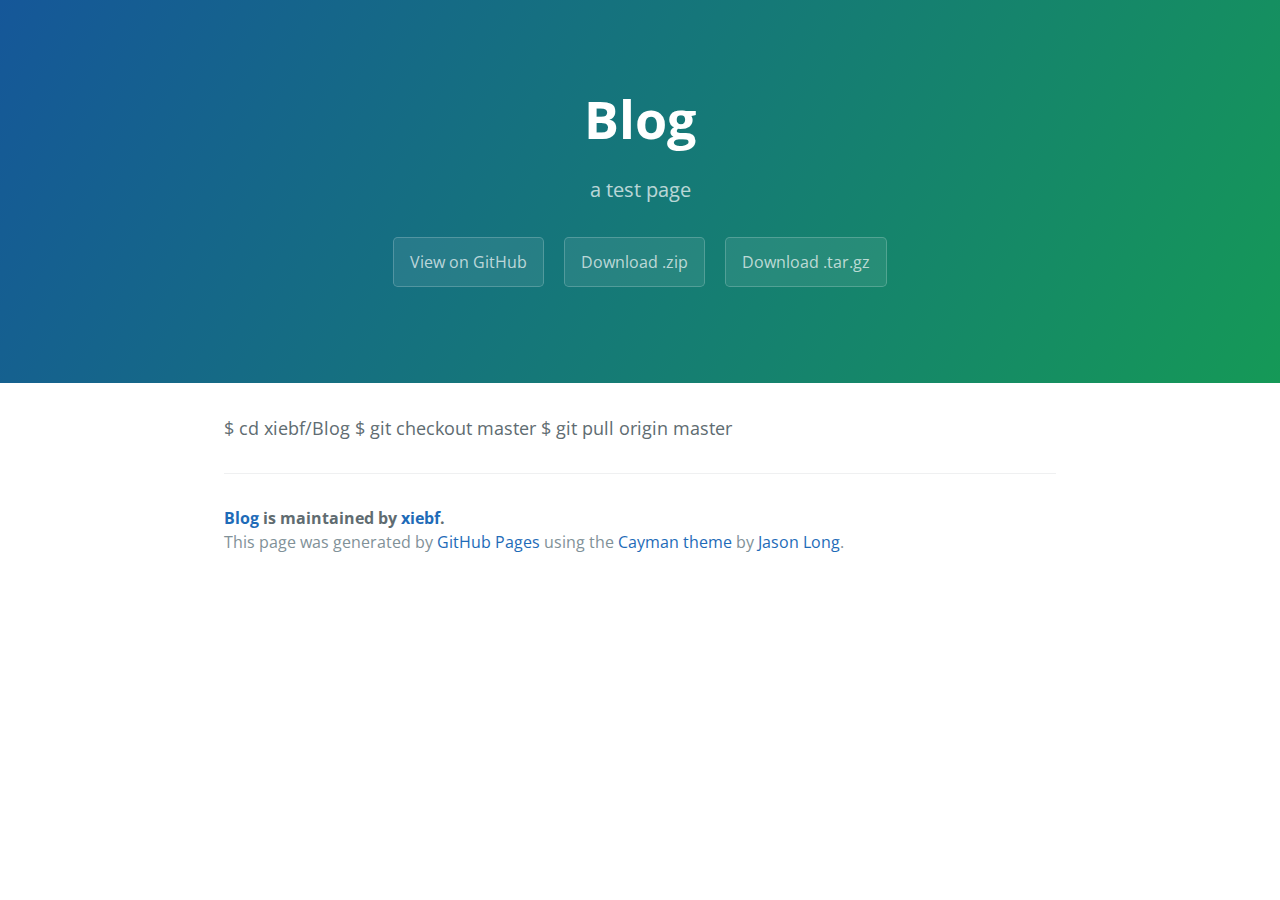
==== index.html @ a500aba8 "Create gh-pages branch via GitHub" ====
<!DOCTYPE html>
<html lang="en-us">
  <head>
    <meta charset="UTF-8">
    <title>Blog by xiebf</title>
    <meta name="viewport" content="width=device-width, initial-scale=1">
    <link rel="stylesheet" type="text/css" href="stylesheets/normalize.css" media="screen">
    <link href='https://fonts.googleapis.com/css?family=Open+Sans:400,700' rel='stylesheet' type='text/css'>
    <link rel="stylesheet" type="text/css" href="stylesheets/stylesheet.css" media="screen">
    <link rel="stylesheet" type="text/css" href="stylesheets/github-light.css" media="screen">
  </head>
  <body>
    <section class="page-header">
      <h1 class="project-name">Blog</h1>
      <h2 class="project-tagline">a test page</h2>
      <a href="https://github.com/xiebf/Blog" class="btn">View on GitHub</a>
      <a href="https://github.com/xiebf/Blog/zipball/master" class="btn">Download .zip</a>
      <a href="https://github.com/xiebf/Blog/tarball/master" class="btn">Download .tar.gz</a>
    </section>

    <section class="main-content">
      <p>$ cd xiebf/Blog
$ git checkout master
$ git pull origin master</p>

      <footer class="site-footer">
        <span class="site-footer-owner"><a href="https://github.com/xiebf/Blog">Blog</a> is maintained by <a href="https://github.com/xiebf">xiebf</a>.</span>

        <span class="site-footer-credits">This page was generated by <a href="https://pages.github.com">GitHub Pages</a> using the <a href="https://github.com/jasonlong/cayman-theme">Cayman theme</a> by <a href="https://twitter.com/jasonlong">Jason Long</a>.</span>
      </footer>

    </section>

  
  </body>
</html>
---- stylesheets/stylesheet.css ----
* {
  box-sizing: border-box; }

body {
  padding: 0;
  margin: 0;
  font-family: "Open Sans", "Helvetica Neue", Helvetica, Arial, sans-serif;
  font-size: 16px;
  line-height: 1.5;
  color: #606c71; }

a {
  color: #1e6bb8;
  text-decoration: none; }
  a:hover {
    text-decoration: underline; }

.btn {
  display: inline-block;
  margin-bottom: 1rem;
  color: rgba(255, 255, 255, 0.7);
  background-color: rgba(255, 255, 255, 0.08);
  border-color: rgba(255, 255, 255, 0.2);
  border-style: solid;
  border-width: 1px;
  border-radius: 0.3rem;
  transition: color 0.2s, background-color 0.2s, border-color 0.2s; }
  .btn + .btn {
    margin-left: 1rem; }

.btn:hover {
  color: rgba(255, 255, 255, 0.8);
  text-decoration: none;
  background-color: rgba(255, 255, 255, 0.2);
  border-color: rgba(255, 255, 255, 0.3); }

@media screen and (min-width: 64em) {
  .btn {
    padding: 0.75rem 1rem; } }

@media screen and (min-width: 42em) and (max-width: 64em) {
  .btn {
    padding: 0.6rem 0.9rem;
    font-size: 0.9rem; } }

@media screen and (max-width: 42em) {
  .btn {
    display: block;
    width: 100%;
    padding: 0.75rem;
    font-size: 0.9rem; }
    .btn + .btn {
      margin-top: 1rem;
      margin-left: 0; } }

.page-header {
  color: #fff;
  text-align: center;
  background-color: #159957;
  background-image: linear-gradient(120deg, #155799, #159957); }

@media screen and (min-width: 64em) {
  .page-header {
    padding: 5rem 6rem; } }

@media screen and (min-width: 42em) and (max-width: 64em) {
  .page-header {
    padding: 3rem 4rem; } }

@media screen and (max-width: 42em) {
  .page-header {
    padding: 2rem 1rem; } }

.project-name {
  margin-top: 0;
  margin-bottom: 0.1rem; }

@media screen and (min-width: 64em) {
  .project-name {
    font-size: 3.25rem; } }

@media screen and (min-width: 42em) and (max-width: 64em) {
  .project-name {
    font-size: 2.25rem; } }

@media screen and (max-width: 42em) {
  .project-name {
    font-size: 1.75rem; } }

.project-tagline {
  margin-bottom: 2rem;
  font-weight: normal;
  opacity: 0.7; }

@media screen and (min-width: 64em) {
  .project-tagline {
    font-size: 1.25rem; } }

@media screen and (min-width: 42em) and (max-width: 64em) {
  .project-tagline {
    font-size: 1.15rem; } }

@media screen and (max-width: 42em) {
  .project-tagline {
    font-size: 1rem; } }

.main-content :first-child {
  margin-top: 0; }
.main-content img {
  max-width: 100%; }
.main-content h1, .main-content h2, .main-content h3, .main-content h4, .main-content h5, .main-content h6 {
  margin-top: 2rem;
  margin-bottom: 1rem;
  font-weight: normal;
  color: #159957; }
.main-content p {
  margin-bottom: 1em; }
.main-content code {
  padding: 2px 4px;
  font-family: Consolas, "Liberation Mono", Menlo, Courier, monospace;
  font-size: 0.9rem;
  color: #383e41;
  background-color: #f3f6fa;
  border-radius: 0.3rem; }
.main-content pre {
  padding: 0.8rem;
  margin-top: 0;
  margin-bottom: 1rem;
  font: 1rem Consolas, "Liberation Mono", Menlo, Courier, monospace;
  color: #567482;
  word-wrap: normal;
  background-color: #f3f6fa;
  border: solid 1px #dce6f0;
  border-radius: 0.3rem; }
  .main-content pre > code {
    padding: 0;
    margin: 0;
    font-size: 0.9rem;
    color: #567482;
    word-break: normal;
    white-space: pre;
    background: transparent;
    border: 0; }
.main-content .highlight {
  margin-bottom: 1rem; }
  .main-content .highlight pre {
    margin-bottom: 0;
    word-break: normal; }
.main-content .highlight pre, .main-content pre {
  padding: 0.8rem;
  overflow: auto;
  font-size: 0.9rem;
  line-height: 1.45;
  border-radius: 0.3rem; }
.main-content pre code, .main-content pre tt {
  display: inline;
  max-width: initial;
  padding: 0;
  margin: 0;
  overflow: initial;
  line-height: inherit;
  word-wrap: normal;
  background-color: transparent;
  border: 0; }
  .main-content pre code:before, .main-content pre code:after, .main-content pre tt:before, .main-content pre tt:after {
    content: normal; }
.main-content ul, .main-content ol {
  margin-top: 0; }
.main-content blockquote {
  padding: 0 1rem;
  margin-left: 0;
  color: #819198;
  border-left: 0.3rem solid #dce6f0; }
  .main-content blockquote > :first-child {
    margin-top: 0; }
  .main-content blockquote > :last-child {
    margin-bottom: 0; }
.main-content table {
  display: block;
  width: 100%;
  overflow: auto;
  word-break: normal;
  word-break: keep-all; }
  .main-content table th {
    font-weight: bold; }
  .main-content table th, .main-content table td {
    padding: 0.5rem 1rem;
    border: 1px solid #e9ebec; }
.main-content dl {
  padding: 0; }
  .main-content dl dt {
    padding: 0;
    margin-top: 1rem;
    font-size: 1rem;
    font-weight: bold; }
  .main-content dl dd {
    padding: 0;
    margin-bottom: 1rem; }
.main-content hr {
  height: 2px;
  padding: 0;
  margin: 1rem 0;
  background-color: #eff0f1;
  border: 0; }

@media screen and (min-width: 64em) {
  .main-content {
    max-width: 64rem;
    padding: 2rem 6rem;
    margin: 0 auto;
    font-size: 1.1rem; } }

@media screen and (min-width: 42em) and (max-width: 64em) {
  .main-content {
    padding: 2rem 4rem;
    font-size: 1.1rem; } }

@media screen and (max-width: 42em) {
  .main-content {
    padding: 2rem 1rem;
    font-size: 1rem; } }

.site-footer {
  padding-top: 2rem;
  margin-top: 2rem;
  border-top: solid 1px #eff0f1; }

.site-footer-owner {
  display: block;
  font-weight: bold; }

.site-footer-credits {
  color: #819198; }

@media screen and (min-width: 64em) {
  .site-footer {
    font-size: 1rem; } }

@media screen and (min-width: 42em) and (max-width: 64em) {
  .site-footer {
    font-size: 1rem; } }

@media screen and (max-width: 42em) {
  .site-footer {
    font-size: 0.9rem; } }
---- stylesheets/github-light.css ----
/*
   Copyright 2014 GitHub Inc.

   Licensed under the Apache License, Version 2.0 (the "License");
   you may not use this file except in compliance with the License.
   You may obtain a copy of the License at

       http://www.apache.org/licenses/LICENSE-2.0

   Unless required by applicable law or agreed to in writing, software
   distributed under the License is distributed on an "AS IS" BASIS,
   WITHOUT WARRANTIES OR CONDITIONS OF ANY KIND, either express or implied.
   See the License for the specific language governing permissions and
   limitations under the License.

*/

.pl-c /* comment */ {
  color: #969896;
}

.pl-c1      /* constant, markup.raw, meta.diff.header, meta.module-reference, meta.property-name, support, support.constant, support.variable, variable.other.constant */,
.pl-s .pl-v /* string variable */ {
  color: #0086b3;
}

.pl-e  /* entity */,
.pl-en /* entity.name */ {
  color: #795da3;
}

.pl-s .pl-s1 /* string source */,
.pl-smi      /* storage.modifier.import, storage.modifier.package, storage.type.java, variable.other, variable.parameter.function */ {
  color: #333;
}

.pl-ent /* entity.name.tag */ {
  color: #63a35c;
}

.pl-k /* keyword, storage, storage.type */ {
  color: #a71d5d;
}

.pl-pds              /* punctuation.definition.string, string.regexp.character-class */,
.pl-s                /* string */,
.pl-s .pl-pse .pl-s1 /* string punctuation.section.embedded source */,
.pl-sr               /* string.regexp */,
.pl-sr .pl-cce       /* string.regexp constant.character.escape */,
.pl-sr .pl-sra       /* string.regexp string.regexp.arbitrary-repitition */,
.pl-sr .pl-sre       /* string.regexp source.ruby.embedded */ {
  color: #183691;
}

.pl-v /* variable */ {
  color: #ed6a43;
}

.pl-id /* invalid.deprecated */ {
  color: #b52a1d;
}

.pl-ii /* invalid.illegal */ {
  background-color: #b52a1d;
  color: #f8f8f8;
}

.pl-sr .pl-cce /* string.regexp constant.character.escape */ {
  color: #63a35c;
  font-weight: bold;
}

.pl-ml /* markup.list */ {
  color: #693a17;
}

.pl-mh        /* markup.heading */,
.pl-mh .pl-en /* markup.heading entity.name */,
.pl-ms        /* meta.separator */ {
  color: #1d3e81;
  font-weight: bold;
}

.pl-mq /* markup.quote */ {
  color: #008080;
}

.pl-mi /* markup.italic */ {
  color: #333;
  font-style: italic;
}

.pl-mb /* markup.bold */ {
  color: #333;
  font-weight: bold;
}

.pl-md /* markup.deleted, meta.diff.header.from-file */ {
  background-color: #ffecec;
  color: #bd2c00;
}

.pl-mi1 /* markup.inserted, meta.diff.header.to-file */ {
  background-color: #eaffea;
  color: #55a532;
}

.pl-mdr /* meta.diff.range */ {
  color: #795da3;
  font-weight: bold;
}

.pl-mo /* meta.output */ {
  color: #1d3e81;
}
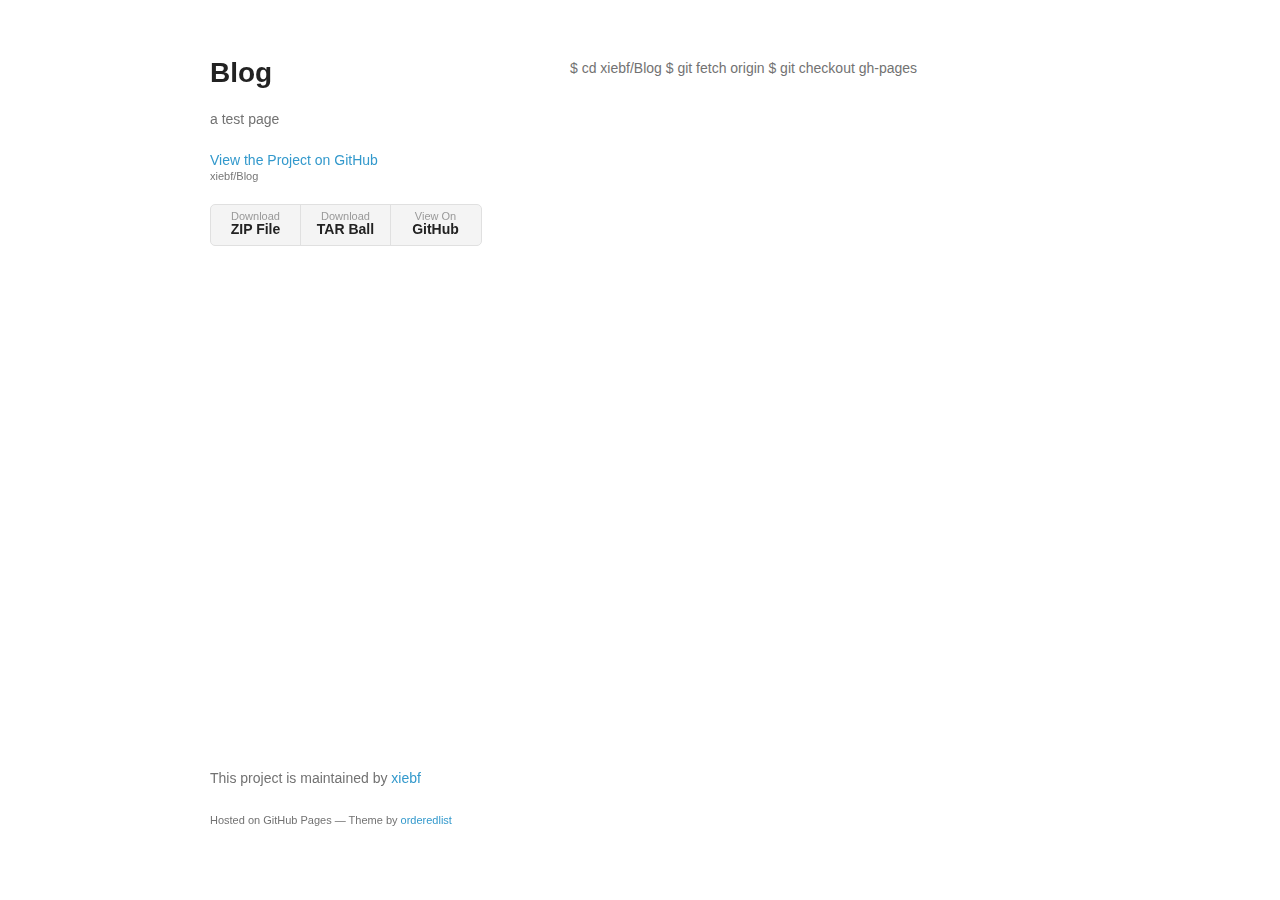
==== commit 96d1ba92: "Create gh-pages branch via GitHub" ====
--- a/index.html
+++ b/index.html
@@ -1,36 +1,43 @@
-<!DOCTYPE html>
-<html lang="en-us">
+<!doctype html>
+<html>
   <head>
-    <meta charset="UTF-8">
+    <meta charset="utf-8">
+    <meta http-equiv="X-UA-Compatible" content="chrome=1">
     <title>Blog by xiebf</title>
-    <meta name="viewport" content="width=device-width, initial-scale=1">
-    <link rel="stylesheet" type="text/css" href="stylesheets/normalize.css" media="screen">
-    <link href='https://fonts.googleapis.com/css?family=Open+Sans:400,700' rel='stylesheet' type='text/css'>
-    <link rel="stylesheet" type="text/css" href="stylesheets/stylesheet.css" media="screen">
-    <link rel="stylesheet" type="text/css" href="stylesheets/github-light.css" media="screen">
+
+    <link rel="stylesheet" href="stylesheets/styles.css">
+    <link rel="stylesheet" href="stylesheets/github-light.css">
+    <meta name="viewport" content="width=device-width">
+    <!--[if lt IE 9]>
+    <script src="//html5shiv.googlecode.com/svn/trunk/html5.js"></script>
+    <![endif]-->
   </head>
   <body>
-    <section class="page-header">
-      <h1 class="project-name">Blog</h1>
-      <h2 class="project-tagline">a test page</h2>
-      <a href="https://github.com/xiebf/Blog" class="btn">View on GitHub</a>
-      <a href="https://github.com/xiebf/Blog/zipball/master" class="btn">Download .zip</a>
-      <a href="https://github.com/xiebf/Blog/tarball/master" class="btn">Download .tar.gz</a>
-    </section>
+    <div class="wrapper">
+      <header>
+        <h1>Blog</h1>
+        <p>a test page</p>
 
-    <section class="main-content">
-      <p>$ cd xiebf/Blog
-$ git checkout master
-$ git pull origin master</p>
+        <p class="view"><a href="https://github.com/xiebf/Blog">View the Project on GitHub <small>xiebf/Blog</small></a></p>
 
-      <footer class="site-footer">
-        <span class="site-footer-owner"><a href="https://github.com/xiebf/Blog">Blog</a> is maintained by <a href="https://github.com/xiebf">xiebf</a>.</span>
 
-        <span class="site-footer-credits">This page was generated by <a href="https://pages.github.com">GitHub Pages</a> using the <a href="https://github.com/jasonlong/cayman-theme">Cayman theme</a> by <a href="https://twitter.com/jasonlong">Jason Long</a>.</span>
+        <ul>
+          <li><a href="https://github.com/xiebf/Blog/zipball/master">Download <strong>ZIP File</strong></a></li>
+          <li><a href="https://github.com/xiebf/Blog/tarball/master">Download <strong>TAR Ball</strong></a></li>
+          <li><a href="https://github.com/xiebf/Blog">View On <strong>GitHub</strong></a></li>
+        </ul>
+      </header>
+      <section>
+        <p>$ cd xiebf/Blog
+$ git fetch origin
+$ git checkout gh-pages</p>
+      </section>
+      <footer>
+        <p>This project is maintained by <a href="https://github.com/xiebf">xiebf</a></p>
+        <p><small>Hosted on GitHub Pages &mdash; Theme by <a href="https://github.com/orderedlist">orderedlist</a></small></p>
       </footer>
-
-    </section>
-
-  
+    </div>
+    <script src="javascripts/scale.fix.js"></script>
+    
   </body>
 </html>
--- a/stylesheets/styles.css
+++ b/stylesheets/styles.css
@@ -0,0 +1,324 @@
+@font-face {
+  font-family: 'Noto Sans';
+  font-weight: 400;
+  font-style: normal;
+  src: url('../fonts/Noto-Sans-regular/Noto-Sans-regular.eot');
+  src: url('../fonts/Noto-Sans-regular/Noto-Sans-regular.eot?#iefix') format('embedded-opentype'),
+       local('Noto Sans'),
+       local('Noto-Sans-regular'),
+       url('../fonts/Noto-Sans-regular/Noto-Sans-regular.woff2') format('woff2'),
+       url('../fonts/Noto-Sans-regular/Noto-Sans-regular.woff') format('woff'),
+       url('../fonts/Noto-Sans-regular/Noto-Sans-regular.ttf') format('truetype'),
+       url('../fonts/Noto-Sans-regular/Noto-Sans-regular.svg#NotoSans') format('svg');
+}
+
+@font-face {
+  font-family: 'Noto Sans';
+  font-weight: 700;
+  font-style: normal;
+  src: url('../fonts/Noto-Sans-700/Noto-Sans-700.eot');
+  src: url('../fonts/Noto-Sans-700/Noto-Sans-700.eot?#iefix') format('embedded-opentype'),
+       local('Noto Sans Bold'),
+       local('Noto-Sans-700'),
+       url('../fonts/Noto-Sans-700/Noto-Sans-700.woff2') format('woff2'),
+       url('../fonts/Noto-Sans-700/Noto-Sans-700.woff') format('woff'),
+       url('../fonts/Noto-Sans-700/Noto-Sans-700.ttf') format('truetype'),
+       url('../fonts/Noto-Sans-700/Noto-Sans-700.svg#NotoSans') format('svg');
+}
+
+@font-face {
+  font-family: 'Noto Sans';
+  font-weight: 400;
+  font-style: italic;
+  src: url('../fonts/Noto-Sans-italic/Noto-Sans-italic.eot');
+  src: url('../fonts/Noto-Sans-italic/Noto-Sans-italic.eot?#iefix') format('embedded-opentype'),
+       local('Noto Sans Italic'),
+       local('Noto-Sans-italic'),
+       url('../fonts/Noto-Sans-italic/Noto-Sans-italic.woff2') format('woff2'),
+       url('../fonts/Noto-Sans-italic/Noto-Sans-italic.woff') format('woff'),
+       url('../fonts/Noto-Sans-italic/Noto-Sans-italic.ttf') format('truetype'),
+       url('../fonts/Noto-Sans-italic/Noto-Sans-italic.svg#NotoSans') format('svg');
+}
+
+@font-face {
+  font-family: 'Noto Sans';
+  font-weight: 700;
+  font-style: italic;
+  src: url('../fonts/Noto-Sans-700italic/Noto-Sans-700italic.eot');
+  src: url('../fonts/Noto-Sans-700italic/Noto-Sans-700italic.eot?#iefix') format('embedded-opentype'),
+       local('Noto Sans Bold Italic'),
+       local('Noto-Sans-700italic'),
+       url('../fonts/Noto-Sans-700italic/Noto-Sans-700italic.woff2') format('woff2'),
+       url('../fonts/Noto-Sans-700italic/Noto-Sans-700italic.woff') format('woff'),
+       url('../fonts/Noto-Sans-700italic/Noto-Sans-700italic.ttf') format('truetype'),
+       url('../fonts/Noto-Sans-700italic/Noto-Sans-700italic.svg#NotoSans') format('svg');
+}
+
+body {
+  background-color: #fff;
+  padding:50px;
+  font: 14px/1.5 "Noto Sans", "Helvetica Neue", Helvetica, Arial, sans-serif;
+  color:#727272;
+  font-weight:400;
+}
+
+h1, h2, h3, h4, h5, h6 {
+  color:#222;
+  margin:0 0 20px;
+}
+
+p, ul, ol, table, pre, dl {
+  margin:0 0 20px;
+}
+
+h1, h2, h3 {
+  line-height:1.1;
+}
+
+h1 {
+  font-size:28px;
+}
+
+h2 {
+  color:#393939;
+}
+
+h3, h4, h5, h6 {
+  color:#494949;
+}
+
+a {
+  color:#39c;
+  text-decoration:none;
+}
+
+a:hover {
+  color:#069;
+}
+
+a small {
+  font-size:11px;
+  color:#777;
+  margin-top:-0.3em;
+  display:block;
+}
+
+a:hover small {
+  color:#777;
+}
+
+.wrapper {
+  width:860px;
+  margin:0 auto;
+}
+
+blockquote {
+  border-left:1px solid #e5e5e5;
+  margin:0;
+  padding:0 0 0 20px;
+  font-style:italic;
+}
+
+code, pre {
+  font-family:Monaco, Bitstream Vera Sans Mono, Lucida Console, Terminal, Consolas, Liberation Mono, DejaVu Sans Mono, Courier New, monospace;
+  color:#333;
+  font-size:12px;
+}
+
+pre {
+  padding:8px 15px;
+  background: #f8f8f8;
+  border-radius:5px;
+  border:1px solid #e5e5e5;
+  overflow-x: auto;
+}
+
+table {
+  width:100%;
+  border-collapse:collapse;
+}
+
+th, td {
+  text-align:left;
+  padding:5px 10px;
+  border-bottom:1px solid #e5e5e5;
+}
+
+dt {
+  color:#444;
+  font-weight:700;
+}
+
+th {
+  color:#444;
+}
+
+img {
+  max-width:100%;
+}
+
+header {
+  width:270px;
+  float:left;
+  position:fixed;
+  -webkit-font-smoothing:subpixel-antialiased;
+}
+
+header ul {
+  list-style:none;
+  height:40px;
+  padding:0;
+  background: #f4f4f4;
+  border-radius:5px;
+  border:1px solid #e0e0e0;
+  width:270px;
+}
+
+header li {
+  width:89px;
+  float:left;
+  border-right:1px solid #e0e0e0;
+  height:40px;
+}
+
+header li:first-child a {
+  border-radius:5px 0 0 5px;
+}
+
+header li:last-child a {
+  border-radius:0 5px 5px 0;
+}
+
+header ul a {
+  line-height:1;
+  font-size:11px;
+  color:#999;
+  display:block;
+  text-align:center;
+  padding-top:6px;
+  height:34px;
+}
+
+header ul a:hover {
+  color:#999;
+}
+
+header ul a:active {
+  background-color:#f0f0f0;
+}
+
+strong {
+  color:#222;
+  font-weight:700;
+}
+
+header ul li + li + li {
+  border-right:none;
+  width:89px;
+}
+
+header ul a strong {
+  font-size:14px;
+  display:block;
+  color:#222;
+}
+
+section {
+  width:500px;
+  float:right;
+  padding-bottom:50px;
+}
+
+small {
+  font-size:11px;
+}
+
+hr {
+  border:0;
+  background:#e5e5e5;
+  height:1px;
+  margin:0 0 20px;
+}
+
+footer {
+  width:270px;
+  float:left;
+  position:fixed;
+  bottom:50px;
+  -webkit-font-smoothing:subpixel-antialiased;
+}
+
+@media print, screen and (max-width: 960px) {
+
+  div.wrapper {
+    width:auto;
+    margin:0;
+  }
+
+  header, section, footer {
+    float:none;
+    position:static;
+    width:auto;
+  }
+
+  header {
+    padding-right:320px;
+  }
+
+  section {
+    border:1px solid #e5e5e5;
+    border-width:1px 0;
+    padding:20px 0;
+    margin:0 0 20px;
+  }
+
+  header a small {
+    display:inline;
+  }
+
+  header ul {
+    position:absolute;
+    right:50px;
+    top:52px;
+  }
+}
+
+@media print, screen and (max-width: 720px) {
+  body {
+    word-wrap:break-word;
+  }
+
+  header {
+    padding:0;
+  }
+
+  header ul, header p.view {
+    position:static;
+  }
+
+  pre, code {
+    word-wrap:normal;
+  }
+}
+
+@media print, screen and (max-width: 480px) {
+  body {
+    padding:15px;
+  }
+
+  header ul {
+    width:99%;
+  }
+
+  header li, header ul li + li + li {
+    width:33%;
+  }
+}
+
+@media print {
+  body {
+    padding:0.4in;
+    font-size:12pt;
+    color:#444;
+  }
+}
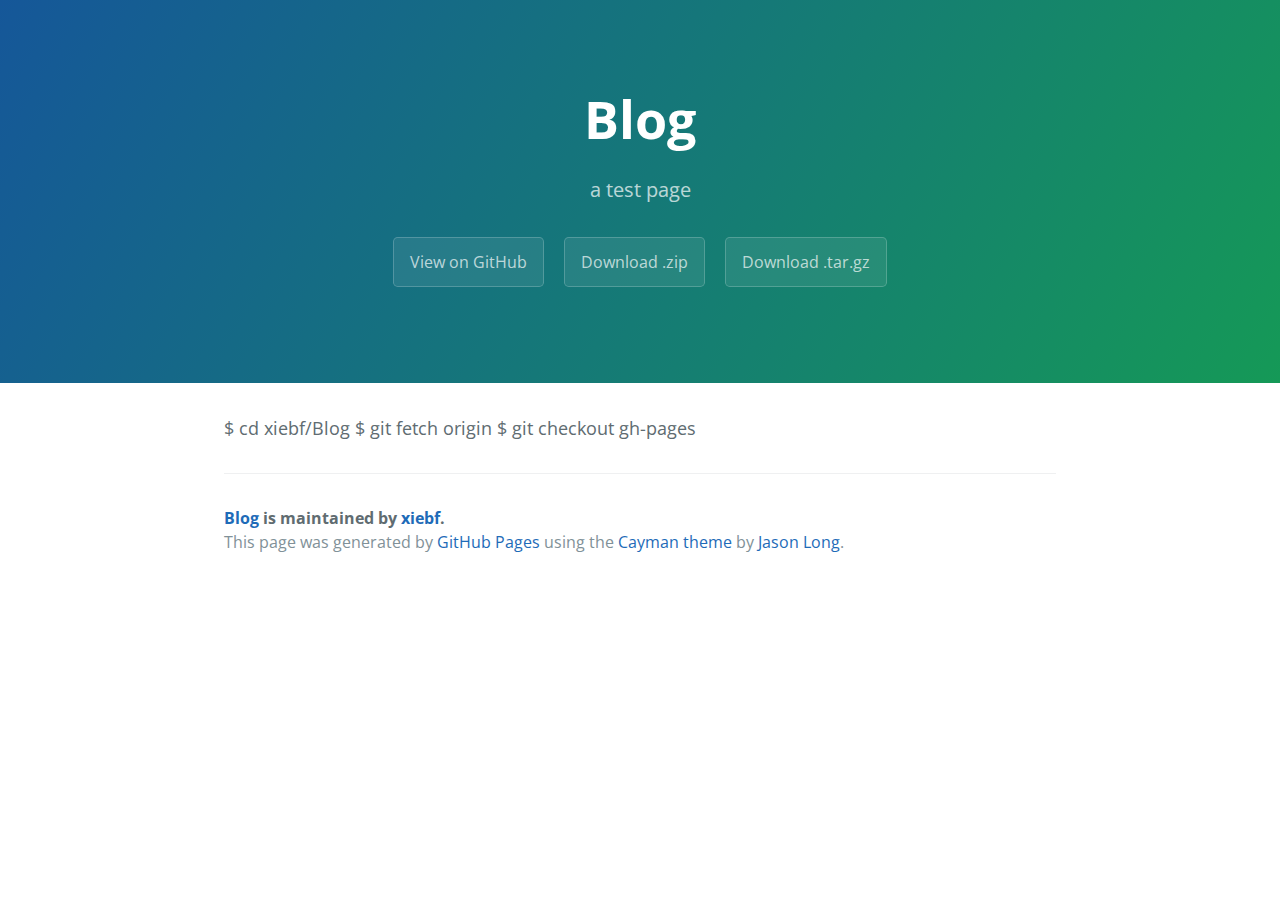
==== commit 6d314b95: "Create gh-pages branch via GitHub" ====
--- a/index.html
+++ b/index.html
@@ -1,43 +1,36 @@
-<!doctype html>
-<html>
+<!DOCTYPE html>
+<html lang="en-us">
   <head>
-    <meta charset="utf-8">
-    <meta http-equiv="X-UA-Compatible" content="chrome=1">
+    <meta charset="UTF-8">
     <title>Blog by xiebf</title>
-
-    <link rel="stylesheet" href="stylesheets/styles.css">
-    <link rel="stylesheet" href="stylesheets/github-light.css">
-    <meta name="viewport" content="width=device-width">
-    <!--[if lt IE 9]>
-    <script src="//html5shiv.googlecode.com/svn/trunk/html5.js"></script>
-    <![endif]-->
+    <meta name="viewport" content="width=device-width, initial-scale=1">
+    <link rel="stylesheet" type="text/css" href="stylesheets/normalize.css" media="screen">
+    <link href='https://fonts.googleapis.com/css?family=Open+Sans:400,700' rel='stylesheet' type='text/css'>
+    <link rel="stylesheet" type="text/css" href="stylesheets/stylesheet.css" media="screen">
+    <link rel="stylesheet" type="text/css" href="stylesheets/github-light.css" media="screen">
   </head>
   <body>
-    <div class="wrapper">
-      <header>
-        <h1>Blog</h1>
-        <p>a test page</p>
+    <section class="page-header">
+      <h1 class="project-name">Blog</h1>
+      <h2 class="project-tagline">a test page</h2>
+      <a href="https://github.com/xiebf/Blog" class="btn">View on GitHub</a>
+      <a href="https://github.com/xiebf/Blog/zipball/master" class="btn">Download .zip</a>
+      <a href="https://github.com/xiebf/Blog/tarball/master" class="btn">Download .tar.gz</a>
+    </section>
 
-        <p class="view"><a href="https://github.com/xiebf/Blog">View the Project on GitHub <small>xiebf/Blog</small></a></p>
-
-
-        <ul>
-          <li><a href="https://github.com/xiebf/Blog/zipball/master">Download <strong>ZIP File</strong></a></li>
-          <li><a href="https://github.com/xiebf/Blog/tarball/master">Download <strong>TAR Ball</strong></a></li>
-          <li><a href="https://github.com/xiebf/Blog">View On <strong>GitHub</strong></a></li>
-        </ul>
-      </header>
-      <section>
-        <p>$ cd xiebf/Blog
+    <section class="main-content">
+      <p>$ cd xiebf/Blog
 $ git fetch origin
 $ git checkout gh-pages</p>
-      </section>
-      <footer>
-        <p>This project is maintained by <a href="https://github.com/xiebf">xiebf</a></p>
-        <p><small>Hosted on GitHub Pages &mdash; Theme by <a href="https://github.com/orderedlist">orderedlist</a></small></p>
+
+      <footer class="site-footer">
+        <span class="site-footer-owner"><a href="https://github.com/xiebf/Blog">Blog</a> is maintained by <a href="https://github.com/xiebf">xiebf</a>.</span>
+
+        <span class="site-footer-credits">This page was generated by <a href="https://pages.github.com">GitHub Pages</a> using the <a href="https://github.com/jasonlong/cayman-theme">Cayman theme</a> by <a href="https://twitter.com/jasonlong">Jason Long</a>.</span>
       </footer>
-    </div>
-    <script src="javascripts/scale.fix.js"></script>
-    
+
+    </section>
+
+  
   </body>
 </html>
--- a/stylesheets/stylesheet.css
+++ b/stylesheets/stylesheet.css
@@ -0,0 +1,245 @@
+* {
+  box-sizing: border-box; }
+
+body {
+  padding: 0;
+  margin: 0;
+  font-family: "Open Sans", "Helvetica Neue", Helvetica, Arial, sans-serif;
+  font-size: 16px;
+  line-height: 1.5;
+  color: #606c71; }
+
+a {
+  color: #1e6bb8;
+  text-decoration: none; }
+  a:hover {
+    text-decoration: underline; }
+
+.btn {
+  display: inline-block;
+  margin-bottom: 1rem;
+  color: rgba(255, 255, 255, 0.7);
+  background-color: rgba(255, 255, 255, 0.08);
+  border-color: rgba(255, 255, 255, 0.2);
+  border-style: solid;
+  border-width: 1px;
+  border-radius: 0.3rem;
+  transition: color 0.2s, background-color 0.2s, border-color 0.2s; }
+  .btn + .btn {
+    margin-left: 1rem; }
+
+.btn:hover {
+  color: rgba(255, 255, 255, 0.8);
+  text-decoration: none;
+  background-color: rgba(255, 255, 255, 0.2);
+  border-color: rgba(255, 255, 255, 0.3); }
+
+@media screen and (min-width: 64em) {
+  .btn {
+    padding: 0.75rem 1rem; } }
+
+@media screen and (min-width: 42em) and (max-width: 64em) {
+  .btn {
+    padding: 0.6rem 0.9rem;
+    font-size: 0.9rem; } }
+
+@media screen and (max-width: 42em) {
+  .btn {
+    display: block;
+    width: 100%;
+    padding: 0.75rem;
+    font-size: 0.9rem; }
+    .btn + .btn {
+      margin-top: 1rem;
+      margin-left: 0; } }
+
+.page-header {
+  color: #fff;
+  text-align: center;
+  background-color: #159957;
+  background-image: linear-gradient(120deg, #155799, #159957); }
+
+@media screen and (min-width: 64em) {
+  .page-header {
+    padding: 5rem 6rem; } }
+
+@media screen and (min-width: 42em) and (max-width: 64em) {
+  .page-header {
+    padding: 3rem 4rem; } }
+
+@media screen and (max-width: 42em) {
+  .page-header {
+    padding: 2rem 1rem; } }
+
+.project-name {
+  margin-top: 0;
+  margin-bottom: 0.1rem; }
+
+@media screen and (min-width: 64em) {
+  .project-name {
+    font-size: 3.25rem; } }
+
+@media screen and (min-width: 42em) and (max-width: 64em) {
+  .project-name {
+    font-size: 2.25rem; } }
+
+@media screen and (max-width: 42em) {
+  .project-name {
+    font-size: 1.75rem; } }
+
+.project-tagline {
+  margin-bottom: 2rem;
+  font-weight: normal;
+  opacity: 0.7; }
+
+@media screen and (min-width: 64em) {
+  .project-tagline {
+    font-size: 1.25rem; } }
+
+@media screen and (min-width: 42em) and (max-width: 64em) {
+  .project-tagline {
+    font-size: 1.15rem; } }
+
+@media screen and (max-width: 42em) {
+  .project-tagline {
+    font-size: 1rem; } }
+
+.main-content :first-child {
+  margin-top: 0; }
+.main-content img {
+  max-width: 100%; }
+.main-content h1, .main-content h2, .main-content h3, .main-content h4, .main-content h5, .main-content h6 {
+  margin-top: 2rem;
+  margin-bottom: 1rem;
+  font-weight: normal;
+  color: #159957; }
+.main-content p {
+  margin-bottom: 1em; }
+.main-content code {
+  padding: 2px 4px;
+  font-family: Consolas, "Liberation Mono", Menlo, Courier, monospace;
+  font-size: 0.9rem;
+  color: #383e41;
+  background-color: #f3f6fa;
+  border-radius: 0.3rem; }
+.main-content pre {
+  padding: 0.8rem;
+  margin-top: 0;
+  margin-bottom: 1rem;
+  font: 1rem Consolas, "Liberation Mono", Menlo, Courier, monospace;
+  color: #567482;
+  word-wrap: normal;
+  background-color: #f3f6fa;
+  border: solid 1px #dce6f0;
+  border-radius: 0.3rem; }
+  .main-content pre > code {
+    padding: 0;
+    margin: 0;
+    font-size: 0.9rem;
+    color: #567482;
+    word-break: normal;
+    white-space: pre;
+    background: transparent;
+    border: 0; }
+.main-content .highlight {
+  margin-bottom: 1rem; }
+  .main-content .highlight pre {
+    margin-bottom: 0;
+    word-break: normal; }
+.main-content .highlight pre, .main-content pre {
+  padding: 0.8rem;
+  overflow: auto;
+  font-size: 0.9rem;
+  line-height: 1.45;
+  border-radius: 0.3rem; }
+.main-content pre code, .main-content pre tt {
+  display: inline;
+  max-width: initial;
+  padding: 0;
+  margin: 0;
+  overflow: initial;
+  line-height: inherit;
+  word-wrap: normal;
+  background-color: transparent;
+  border: 0; }
+  .main-content pre code:before, .main-content pre code:after, .main-content pre tt:before, .main-content pre tt:after {
+    content: normal; }
+.main-content ul, .main-content ol {
+  margin-top: 0; }
+.main-content blockquote {
+  padding: 0 1rem;
+  margin-left: 0;
+  color: #819198;
+  border-left: 0.3rem solid #dce6f0; }
+  .main-content blockquote > :first-child {
+    margin-top: 0; }
+  .main-content blockquote > :last-child {
+    margin-bottom: 0; }
+.main-content table {
+  display: block;
+  width: 100%;
+  overflow: auto;
+  word-break: normal;
+  word-break: keep-all; }
+  .main-content table th {
+    font-weight: bold; }
+  .main-content table th, .main-content table td {
+    padding: 0.5rem 1rem;
+    border: 1px solid #e9ebec; }
+.main-content dl {
+  padding: 0; }
+  .main-content dl dt {
+    padding: 0;
+    margin-top: 1rem;
+    font-size: 1rem;
+    font-weight: bold; }
+  .main-content dl dd {
+    padding: 0;
+    margin-bottom: 1rem; }
+.main-content hr {
+  height: 2px;
+  padding: 0;
+  margin: 1rem 0;
+  background-color: #eff0f1;
+  border: 0; }
+
+@media screen and (min-width: 64em) {
+  .main-content {
+    max-width: 64rem;
+    padding: 2rem 6rem;
+    margin: 0 auto;
+    font-size: 1.1rem; } }
+
+@media screen and (min-width: 42em) and (max-width: 64em) {
+  .main-content {
+    padding: 2rem 4rem;
+    font-size: 1.1rem; } }
+
+@media screen and (max-width: 42em) {
+  .main-content {
+    padding: 2rem 1rem;
+    font-size: 1rem; } }
+
+.site-footer {
+  padding-top: 2rem;
+  margin-top: 2rem;
+  border-top: solid 1px #eff0f1; }
+
+.site-footer-owner {
+  display: block;
+  font-weight: bold; }
+
+.site-footer-credits {
+  color: #819198; }
+
+@media screen and (min-width: 64em) {
+  .site-footer {
+    font-size: 1rem; } }
+
+@media screen and (min-width: 42em) and (max-width: 64em) {
+  .site-footer {
+    font-size: 1rem; } }
+
+@media screen and (max-width: 42em) {
+  .site-footer {
+    font-size: 0.9rem; } }
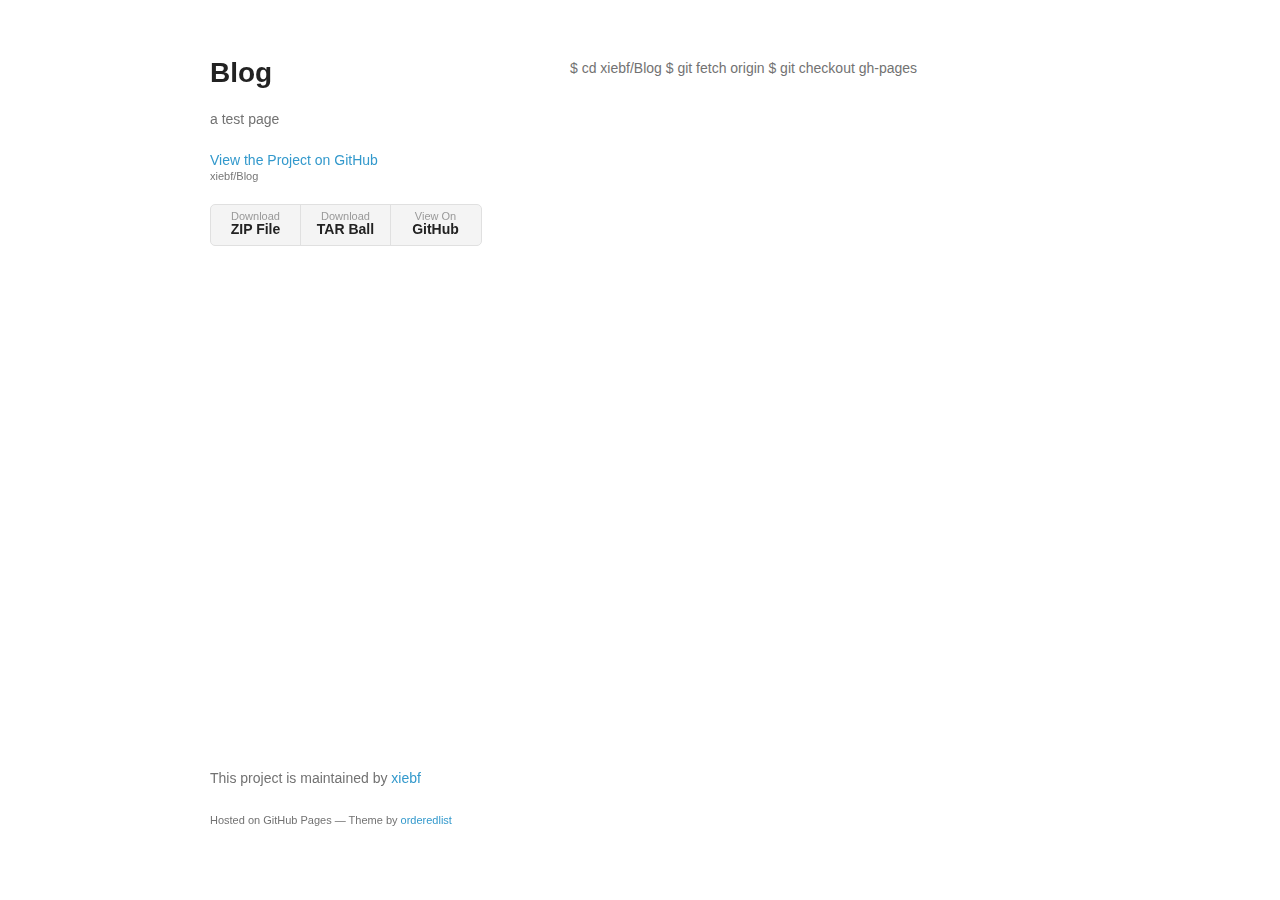
==== commit b0d5c25c: "Create gh-pages branch via GitHub" ====
--- a/index.html
+++ b/index.html
@@ -1,36 +1,43 @@
-<!DOCTYPE html>
-<html lang="en-us">
+<!doctype html>
+<html>
   <head>
-    <meta charset="UTF-8">
+    <meta charset="utf-8">
+    <meta http-equiv="X-UA-Compatible" content="chrome=1">
     <title>Blog by xiebf</title>
-    <meta name="viewport" content="width=device-width, initial-scale=1">
-    <link rel="stylesheet" type="text/css" href="stylesheets/normalize.css" media="screen">
-    <link href='https://fonts.googleapis.com/css?family=Open+Sans:400,700' rel='stylesheet' type='text/css'>
-    <link rel="stylesheet" type="text/css" href="stylesheets/stylesheet.css" media="screen">
-    <link rel="stylesheet" type="text/css" href="stylesheets/github-light.css" media="screen">
+
+    <link rel="stylesheet" href="stylesheets/styles.css">
+    <link rel="stylesheet" href="stylesheets/github-light.css">
+    <meta name="viewport" content="width=device-width">
+    <!--[if lt IE 9]>
+    <script src="//html5shiv.googlecode.com/svn/trunk/html5.js"></script>
+    <![endif]-->
   </head>
   <body>
-    <section class="page-header">
-      <h1 class="project-name">Blog</h1>
-      <h2 class="project-tagline">a test page</h2>
-      <a href="https://github.com/xiebf/Blog" class="btn">View on GitHub</a>
-      <a href="https://github.com/xiebf/Blog/zipball/master" class="btn">Download .zip</a>
-      <a href="https://github.com/xiebf/Blog/tarball/master" class="btn">Download .tar.gz</a>
-    </section>
+    <div class="wrapper">
+      <header>
+        <h1>Blog</h1>
+        <p>a test page</p>
 
-    <section class="main-content">
-      <p>$ cd xiebf/Blog
+        <p class="view"><a href="https://github.com/xiebf/Blog">View the Project on GitHub <small>xiebf/Blog</small></a></p>
+
+
+        <ul>
+          <li><a href="https://github.com/xiebf/Blog/zipball/master">Download <strong>ZIP File</strong></a></li>
+          <li><a href="https://github.com/xiebf/Blog/tarball/master">Download <strong>TAR Ball</strong></a></li>
+          <li><a href="https://github.com/xiebf/Blog">View On <strong>GitHub</strong></a></li>
+        </ul>
+      </header>
+      <section>
+        <p>$ cd xiebf/Blog
 $ git fetch origin
 $ git checkout gh-pages</p>
-
-      <footer class="site-footer">
-        <span class="site-footer-owner"><a href="https://github.com/xiebf/Blog">Blog</a> is maintained by <a href="https://github.com/xiebf">xiebf</a>.</span>
-
-        <span class="site-footer-credits">This page was generated by <a href="https://pages.github.com">GitHub Pages</a> using the <a href="https://github.com/jasonlong/cayman-theme">Cayman theme</a> by <a href="https://twitter.com/jasonlong">Jason Long</a>.</span>
+      </section>
+      <footer>
+        <p>This project is maintained by <a href="https://github.com/xiebf">xiebf</a></p>
+        <p><small>Hosted on GitHub Pages &mdash; Theme by <a href="https://github.com/orderedlist">orderedlist</a></small></p>
       </footer>
-
-    </section>
-
-  
+    </div>
+    <script src="javascripts/scale.fix.js"></script>
+    
   </body>
 </html>
--- a/stylesheets/styles.css
+++ b/stylesheets/styles.css
@@ -0,0 +1,324 @@
+@font-face {
+  font-family: 'Noto Sans';
+  font-weight: 400;
+  font-style: normal;
+  src: url('../fonts/Noto-Sans-regular/Noto-Sans-regular.eot');
+  src: url('../fonts/Noto-Sans-regular/Noto-Sans-regular.eot?#iefix') format('embedded-opentype'),
+       local('Noto Sans'),
+       local('Noto-Sans-regular'),
+       url('../fonts/Noto-Sans-regular/Noto-Sans-regular.woff2') format('woff2'),
+       url('../fonts/Noto-Sans-regular/Noto-Sans-regular.woff') format('woff'),
+       url('../fonts/Noto-Sans-regular/Noto-Sans-regular.ttf') format('truetype'),
+       url('../fonts/Noto-Sans-regular/Noto-Sans-regular.svg#NotoSans') format('svg');
+}
+
+@font-face {
+  font-family: 'Noto Sans';
+  font-weight: 700;
+  font-style: normal;
+  src: url('../fonts/Noto-Sans-700/Noto-Sans-700.eot');
+  src: url('../fonts/Noto-Sans-700/Noto-Sans-700.eot?#iefix') format('embedded-opentype'),
+       local('Noto Sans Bold'),
+       local('Noto-Sans-700'),
+       url('../fonts/Noto-Sans-700/Noto-Sans-700.woff2') format('woff2'),
+       url('../fonts/Noto-Sans-700/Noto-Sans-700.woff') format('woff'),
+       url('../fonts/Noto-Sans-700/Noto-Sans-700.ttf') format('truetype'),
+       url('../fonts/Noto-Sans-700/Noto-Sans-700.svg#NotoSans') format('svg');
+}
+
+@font-face {
+  font-family: 'Noto Sans';
+  font-weight: 400;
+  font-style: italic;
+  src: url('../fonts/Noto-Sans-italic/Noto-Sans-italic.eot');
+  src: url('../fonts/Noto-Sans-italic/Noto-Sans-italic.eot?#iefix') format('embedded-opentype'),
+       local('Noto Sans Italic'),
+       local('Noto-Sans-italic'),
+       url('../fonts/Noto-Sans-italic/Noto-Sans-italic.woff2') format('woff2'),
+       url('../fonts/Noto-Sans-italic/Noto-Sans-italic.woff') format('woff'),
+       url('../fonts/Noto-Sans-italic/Noto-Sans-italic.ttf') format('truetype'),
+       url('../fonts/Noto-Sans-italic/Noto-Sans-italic.svg#NotoSans') format('svg');
+}
+
+@font-face {
+  font-family: 'Noto Sans';
+  font-weight: 700;
+  font-style: italic;
+  src: url('../fonts/Noto-Sans-700italic/Noto-Sans-700italic.eot');
+  src: url('../fonts/Noto-Sans-700italic/Noto-Sans-700italic.eot?#iefix') format('embedded-opentype'),
+       local('Noto Sans Bold Italic'),
+       local('Noto-Sans-700italic'),
+       url('../fonts/Noto-Sans-700italic/Noto-Sans-700italic.woff2') format('woff2'),
+       url('../fonts/Noto-Sans-700italic/Noto-Sans-700italic.woff') format('woff'),
+       url('../fonts/Noto-Sans-700italic/Noto-Sans-700italic.ttf') format('truetype'),
+       url('../fonts/Noto-Sans-700italic/Noto-Sans-700italic.svg#NotoSans') format('svg');
+}
+
+body {
+  background-color: #fff;
+  padding:50px;
+  font: 14px/1.5 "Noto Sans", "Helvetica Neue", Helvetica, Arial, sans-serif;
+  color:#727272;
+  font-weight:400;
+}
+
+h1, h2, h3, h4, h5, h6 {
+  color:#222;
+  margin:0 0 20px;
+}
+
+p, ul, ol, table, pre, dl {
+  margin:0 0 20px;
+}
+
+h1, h2, h3 {
+  line-height:1.1;
+}
+
+h1 {
+  font-size:28px;
+}
+
+h2 {
+  color:#393939;
+}
+
+h3, h4, h5, h6 {
+  color:#494949;
+}
+
+a {
+  color:#39c;
+  text-decoration:none;
+}
+
+a:hover {
+  color:#069;
+}
+
+a small {
+  font-size:11px;
+  color:#777;
+  margin-top:-0.3em;
+  display:block;
+}
+
+a:hover small {
+  color:#777;
+}
+
+.wrapper {
+  width:860px;
+  margin:0 auto;
+}
+
+blockquote {
+  border-left:1px solid #e5e5e5;
+  margin:0;
+  padding:0 0 0 20px;
+  font-style:italic;
+}
+
+code, pre {
+  font-family:Monaco, Bitstream Vera Sans Mono, Lucida Console, Terminal, Consolas, Liberation Mono, DejaVu Sans Mono, Courier New, monospace;
+  color:#333;
+  font-size:12px;
+}
+
+pre {
+  padding:8px 15px;
+  background: #f8f8f8;
+  border-radius:5px;
+  border:1px solid #e5e5e5;
+  overflow-x: auto;
+}
+
+table {
+  width:100%;
+  border-collapse:collapse;
+}
+
+th, td {
+  text-align:left;
+  padding:5px 10px;
+  border-bottom:1px solid #e5e5e5;
+}
+
+dt {
+  color:#444;
+  font-weight:700;
+}
+
+th {
+  color:#444;
+}
+
+img {
+  max-width:100%;
+}
+
+header {
+  width:270px;
+  float:left;
+  position:fixed;
+  -webkit-font-smoothing:subpixel-antialiased;
+}
+
+header ul {
+  list-style:none;
+  height:40px;
+  padding:0;
+  background: #f4f4f4;
+  border-radius:5px;
+  border:1px solid #e0e0e0;
+  width:270px;
+}
+
+header li {
+  width:89px;
+  float:left;
+  border-right:1px solid #e0e0e0;
+  height:40px;
+}
+
+header li:first-child a {
+  border-radius:5px 0 0 5px;
+}
+
+header li:last-child a {
+  border-radius:0 5px 5px 0;
+}
+
+header ul a {
+  line-height:1;
+  font-size:11px;
+  color:#999;
+  display:block;
+  text-align:center;
+  padding-top:6px;
+  height:34px;
+}
+
+header ul a:hover {
+  color:#999;
+}
+
+header ul a:active {
+  background-color:#f0f0f0;
+}
+
+strong {
+  color:#222;
+  font-weight:700;
+}
+
+header ul li + li + li {
+  border-right:none;
+  width:89px;
+}
+
+header ul a strong {
+  font-size:14px;
+  display:block;
+  color:#222;
+}
+
+section {
+  width:500px;
+  float:right;
+  padding-bottom:50px;
+}
+
+small {
+  font-size:11px;
+}
+
+hr {
+  border:0;
+  background:#e5e5e5;
+  height:1px;
+  margin:0 0 20px;
+}
+
+footer {
+  width:270px;
+  float:left;
+  position:fixed;
+  bottom:50px;
+  -webkit-font-smoothing:subpixel-antialiased;
+}
+
+@media print, screen and (max-width: 960px) {
+
+  div.wrapper {
+    width:auto;
+    margin:0;
+  }
+
+  header, section, footer {
+    float:none;
+    position:static;
+    width:auto;
+  }
+
+  header {
+    padding-right:320px;
+  }
+
+  section {
+    border:1px solid #e5e5e5;
+    border-width:1px 0;
+    padding:20px 0;
+    margin:0 0 20px;
+  }
+
+  header a small {
+    display:inline;
+  }
+
+  header ul {
+    position:absolute;
+    right:50px;
+    top:52px;
+  }
+}
+
+@media print, screen and (max-width: 720px) {
+  body {
+    word-wrap:break-word;
+  }
+
+  header {
+    padding:0;
+  }
+
+  header ul, header p.view {
+    position:static;
+  }
+
+  pre, code {
+    word-wrap:normal;
+  }
+}
+
+@media print, screen and (max-width: 480px) {
+  body {
+    padding:15px;
+  }
+
+  header ul {
+    width:99%;
+  }
+
+  header li, header ul li + li + li {
+    width:33%;
+  }
+}
+
+@media print {
+  body {
+    padding:0.4in;
+    font-size:12pt;
+    color:#444;
+  }
+}
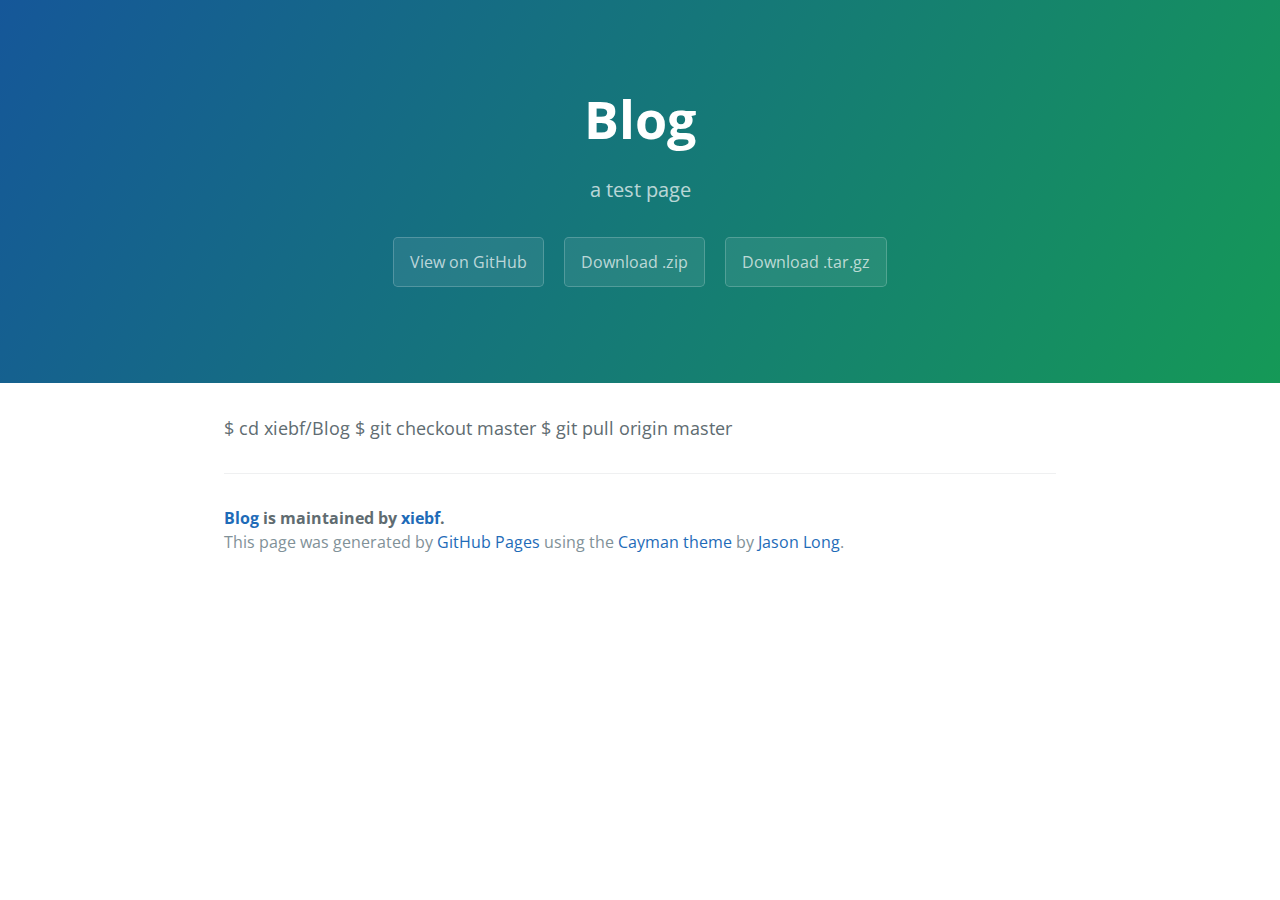
==== commit d61c2121: "Create gh-pages branch via GitHub" ====
--- a/index.html
+++ b/index.html
@@ -1,43 +1,36 @@
-<!doctype html>
-<html>
+<!DOCTYPE html>
+<html lang="en-us">
   <head>
-    <meta charset="utf-8">
-    <meta http-equiv="X-UA-Compatible" content="chrome=1">
+    <meta charset="UTF-8">
     <title>Blog by xiebf</title>
-
-    <link rel="stylesheet" href="stylesheets/styles.css">
-    <link rel="stylesheet" href="stylesheets/github-light.css">
-    <meta name="viewport" content="width=device-width">
-    <!--[if lt IE 9]>
-    <script src="//html5shiv.googlecode.com/svn/trunk/html5.js"></script>
-    <![endif]-->
+    <meta name="viewport" content="width=device-width, initial-scale=1">
+    <link rel="stylesheet" type="text/css" href="stylesheets/normalize.css" media="screen">
+    <link href='https://fonts.googleapis.com/css?family=Open+Sans:400,700' rel='stylesheet' type='text/css'>
+    <link rel="stylesheet" type="text/css" href="stylesheets/stylesheet.css" media="screen">
+    <link rel="stylesheet" type="text/css" href="stylesheets/github-light.css" media="screen">
   </head>
   <body>
-    <div class="wrapper">
-      <header>
-        <h1>Blog</h1>
-        <p>a test page</p>
+    <section class="page-header">
+      <h1 class="project-name">Blog</h1>
+      <h2 class="project-tagline">a test page</h2>
+      <a href="https://github.com/xiebf/Blog" class="btn">View on GitHub</a>
+      <a href="https://github.com/xiebf/Blog/zipball/master" class="btn">Download .zip</a>
+      <a href="https://github.com/xiebf/Blog/tarball/master" class="btn">Download .tar.gz</a>
+    </section>
 
-        <p class="view"><a href="https://github.com/xiebf/Blog">View the Project on GitHub <small>xiebf/Blog</small></a></p>
+    <section class="main-content">
+      <p>$ cd xiebf/Blog
+$ git checkout master
+$ git pull origin master</p>
 
+      <footer class="site-footer">
+        <span class="site-footer-owner"><a href="https://github.com/xiebf/Blog">Blog</a> is maintained by <a href="https://github.com/xiebf">xiebf</a>.</span>
 
-        <ul>
-          <li><a href="https://github.com/xiebf/Blog/zipball/master">Download <strong>ZIP File</strong></a></li>
-          <li><a href="https://github.com/xiebf/Blog/tarball/master">Download <strong>TAR Ball</strong></a></li>
-          <li><a href="https://github.com/xiebf/Blog">View On <strong>GitHub</strong></a></li>
-        </ul>
-      </header>
-      <section>
-        <p>$ cd xiebf/Blog
-$ git fetch origin
-$ git checkout gh-pages</p>
-      </section>
-      <footer>
-        <p>This project is maintained by <a href="https://github.com/xiebf">xiebf</a></p>
-        <p><small>Hosted on GitHub Pages &mdash; Theme by <a href="https://github.com/orderedlist">orderedlist</a></small></p>
+        <span class="site-footer-credits">This page was generated by <a href="https://pages.github.com">GitHub Pages</a> using the <a href="https://github.com/jasonlong/cayman-theme">Cayman theme</a> by <a href="https://twitter.com/jasonlong">Jason Long</a>.</span>
       </footer>
-    </div>
-    <script src="javascripts/scale.fix.js"></script>
-    
+
+    </section>
+
+  
   </body>
 </html>
--- a/stylesheets/stylesheet.css
+++ b/stylesheets/stylesheet.css
@@ -0,0 +1,245 @@
+* {
+  box-sizing: border-box; }
+
+body {
+  padding: 0;
+  margin: 0;
+  font-family: "Open Sans", "Helvetica Neue", Helvetica, Arial, sans-serif;
+  font-size: 16px;
+  line-height: 1.5;
+  color: #606c71; }
+
+a {
+  color: #1e6bb8;
+  text-decoration: none; }
+  a:hover {
+    text-decoration: underline; }
+
+.btn {
+  display: inline-block;
+  margin-bottom: 1rem;
+  color: rgba(255, 255, 255, 0.7);
+  background-color: rgba(255, 255, 255, 0.08);
+  border-color: rgba(255, 255, 255, 0.2);
+  border-style: solid;
+  border-width: 1px;
+  border-radius: 0.3rem;
+  transition: color 0.2s, background-color 0.2s, border-color 0.2s; }
+  .btn + .btn {
+    margin-left: 1rem; }
+
+.btn:hover {
+  color: rgba(255, 255, 255, 0.8);
+  text-decoration: none;
+  background-color: rgba(255, 255, 255, 0.2);
+  border-color: rgba(255, 255, 255, 0.3); }
+
+@media screen and (min-width: 64em) {
+  .btn {
+    padding: 0.75rem 1rem; } }
+
+@media screen and (min-width: 42em) and (max-width: 64em) {
+  .btn {
+    padding: 0.6rem 0.9rem;
+    font-size: 0.9rem; } }
+
+@media screen and (max-width: 42em) {
+  .btn {
+    display: block;
+    width: 100%;
+    padding: 0.75rem;
+    font-size: 0.9rem; }
+    .btn + .btn {
+      margin-top: 1rem;
+      margin-left: 0; } }
+
+.page-header {
+  color: #fff;
+  text-align: center;
+  background-color: #159957;
+  background-image: linear-gradient(120deg, #155799, #159957); }
+
+@media screen and (min-width: 64em) {
+  .page-header {
+    padding: 5rem 6rem; } }
+
+@media screen and (min-width: 42em) and (max-width: 64em) {
+  .page-header {
+    padding: 3rem 4rem; } }
+
+@media screen and (max-width: 42em) {
+  .page-header {
+    padding: 2rem 1rem; } }
+
+.project-name {
+  margin-top: 0;
+  margin-bottom: 0.1rem; }
+
+@media screen and (min-width: 64em) {
+  .project-name {
+    font-size: 3.25rem; } }
+
+@media screen and (min-width: 42em) and (max-width: 64em) {
+  .project-name {
+    font-size: 2.25rem; } }
+
+@media screen and (max-width: 42em) {
+  .project-name {
+    font-size: 1.75rem; } }
+
+.project-tagline {
+  margin-bottom: 2rem;
+  font-weight: normal;
+  opacity: 0.7; }
+
+@media screen and (min-width: 64em) {
+  .project-tagline {
+    font-size: 1.25rem; } }
+
+@media screen and (min-width: 42em) and (max-width: 64em) {
+  .project-tagline {
+    font-size: 1.15rem; } }
+
+@media screen and (max-width: 42em) {
+  .project-tagline {
+    font-size: 1rem; } }
+
+.main-content :first-child {
+  margin-top: 0; }
+.main-content img {
+  max-width: 100%; }
+.main-content h1, .main-content h2, .main-content h3, .main-content h4, .main-content h5, .main-content h6 {
+  margin-top: 2rem;
+  margin-bottom: 1rem;
+  font-weight: normal;
+  color: #159957; }
+.main-content p {
+  margin-bottom: 1em; }
+.main-content code {
+  padding: 2px 4px;
+  font-family: Consolas, "Liberation Mono", Menlo, Courier, monospace;
+  font-size: 0.9rem;
+  color: #383e41;
+  background-color: #f3f6fa;
+  border-radius: 0.3rem; }
+.main-content pre {
+  padding: 0.8rem;
+  margin-top: 0;
+  margin-bottom: 1rem;
+  font: 1rem Consolas, "Liberation Mono", Menlo, Courier, monospace;
+  color: #567482;
+  word-wrap: normal;
+  background-color: #f3f6fa;
+  border: solid 1px #dce6f0;
+  border-radius: 0.3rem; }
+  .main-content pre > code {
+    padding: 0;
+    margin: 0;
+    font-size: 0.9rem;
+    color: #567482;
+    word-break: normal;
+    white-space: pre;
+    background: transparent;
+    border: 0; }
+.main-content .highlight {
+  margin-bottom: 1rem; }
+  .main-content .highlight pre {
+    margin-bottom: 0;
+    word-break: normal; }
+.main-content .highlight pre, .main-content pre {
+  padding: 0.8rem;
+  overflow: auto;
+  font-size: 0.9rem;
+  line-height: 1.45;
+  border-radius: 0.3rem; }
+.main-content pre code, .main-content pre tt {
+  display: inline;
+  max-width: initial;
+  padding: 0;
+  margin: 0;
+  overflow: initial;
+  line-height: inherit;
+  word-wrap: normal;
+  background-color: transparent;
+  border: 0; }
+  .main-content pre code:before, .main-content pre code:after, .main-content pre tt:before, .main-content pre tt:after {
+    content: normal; }
+.main-content ul, .main-content ol {
+  margin-top: 0; }
+.main-content blockquote {
+  padding: 0 1rem;
+  margin-left: 0;
+  color: #819198;
+  border-left: 0.3rem solid #dce6f0; }
+  .main-content blockquote > :first-child {
+    margin-top: 0; }
+  .main-content blockquote > :last-child {
+    margin-bottom: 0; }
+.main-content table {
+  display: block;
+  width: 100%;
+  overflow: auto;
+  word-break: normal;
+  word-break: keep-all; }
+  .main-content table th {
+    font-weight: bold; }
+  .main-content table th, .main-content table td {
+    padding: 0.5rem 1rem;
+    border: 1px solid #e9ebec; }
+.main-content dl {
+  padding: 0; }
+  .main-content dl dt {
+    padding: 0;
+    margin-top: 1rem;
+    font-size: 1rem;
+    font-weight: bold; }
+  .main-content dl dd {
+    padding: 0;
+    margin-bottom: 1rem; }
+.main-content hr {
+  height: 2px;
+  padding: 0;
+  margin: 1rem 0;
+  background-color: #eff0f1;
+  border: 0; }
+
+@media screen and (min-width: 64em) {
+  .main-content {
+    max-width: 64rem;
+    padding: 2rem 6rem;
+    margin: 0 auto;
+    font-size: 1.1rem; } }
+
+@media screen and (min-width: 42em) and (max-width: 64em) {
+  .main-content {
+    padding: 2rem 4rem;
+    font-size: 1.1rem; } }
+
+@media screen and (max-width: 42em) {
+  .main-content {
+    padding: 2rem 1rem;
+    font-size: 1rem; } }
+
+.site-footer {
+  padding-top: 2rem;
+  margin-top: 2rem;
+  border-top: solid 1px #eff0f1; }
+
+.site-footer-owner {
+  display: block;
+  font-weight: bold; }
+
+.site-footer-credits {
+  color: #819198; }
+
+@media screen and (min-width: 64em) {
+  .site-footer {
+    font-size: 1rem; } }
+
+@media screen and (min-width: 42em) and (max-width: 64em) {
+  .site-footer {
+    font-size: 1rem; } }
+
+@media screen and (max-width: 42em) {
+  .site-footer {
+    font-size: 0.9rem; } }
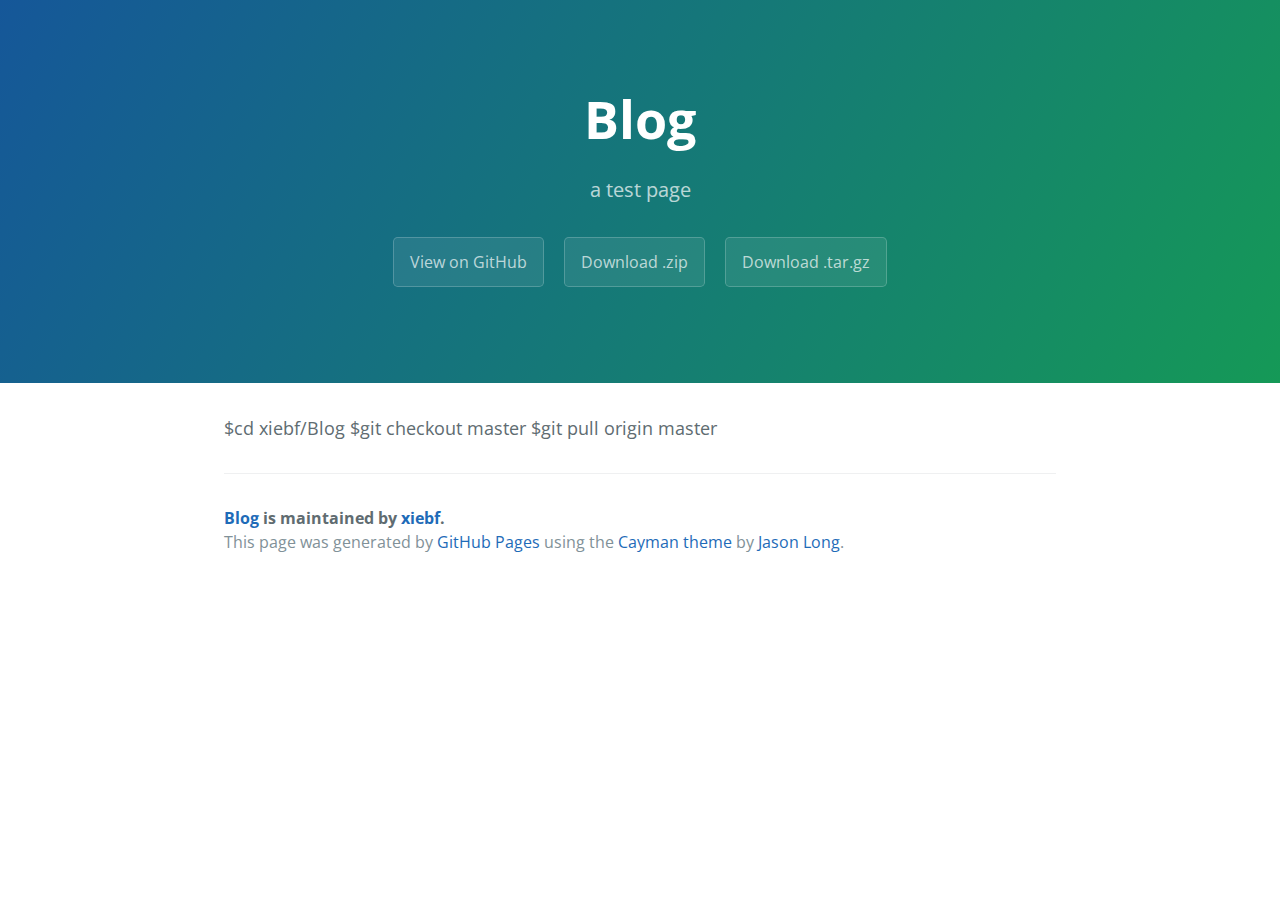
==== commit 282fcf83: "Create gh-pages branch via GitHub" ====
--- a/index.html
+++ b/index.html
@@ -19,9 +19,9 @@
     </section>
 
     <section class="main-content">
-      <p>$ cd xiebf/Blog
-$ git checkout master
-$ git pull origin master</p>
+      <p>$cd xiebf/Blog
+$git checkout master
+$git pull origin master</p>
 
       <footer class="site-footer">
         <span class="site-footer-owner"><a href="https://github.com/xiebf/Blog">Blog</a> is maintained by <a href="https://github.com/xiebf">xiebf</a>.</span>
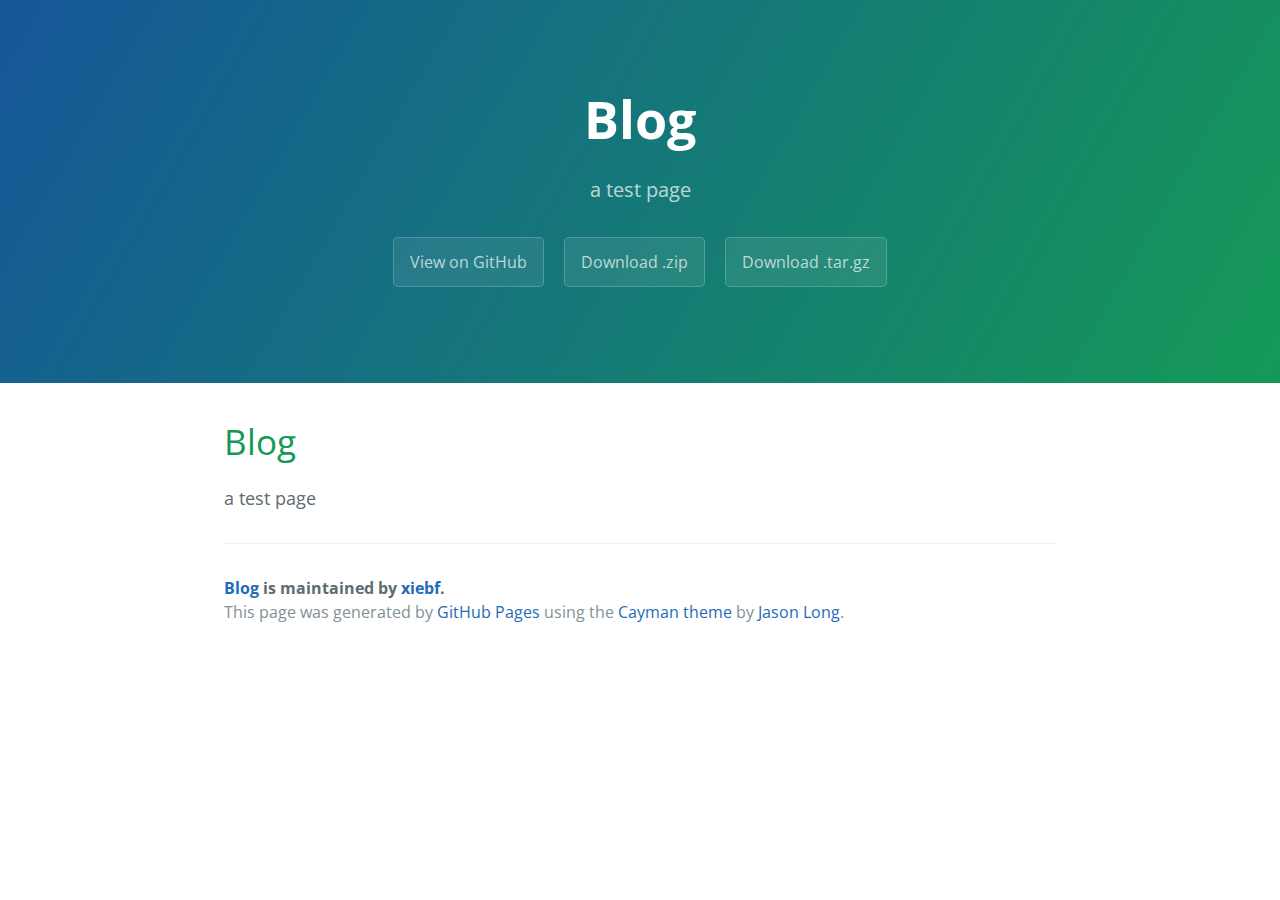
==== commit 86f80987: "Create gh-pages branch via GitHub" ====
--- a/index.html
+++ b/index.html
@@ -19,9 +19,10 @@
     </section>
 
     <section class="main-content">
-      <p>$cd xiebf/Blog
-$git checkout master
-$git pull origin master</p>
+      <h1>
+<a id="blog" class="anchor" href="#blog" aria-hidden="true"><span aria-hidden="true" class="octicon octicon-link"></span></a>Blog</h1>
+
+<p>a test page</p>
 
       <footer class="site-footer">
         <span class="site-footer-owner"><a href="https://github.com/xiebf/Blog">Blog</a> is maintained by <a href="https://github.com/xiebf">xiebf</a>.</span>
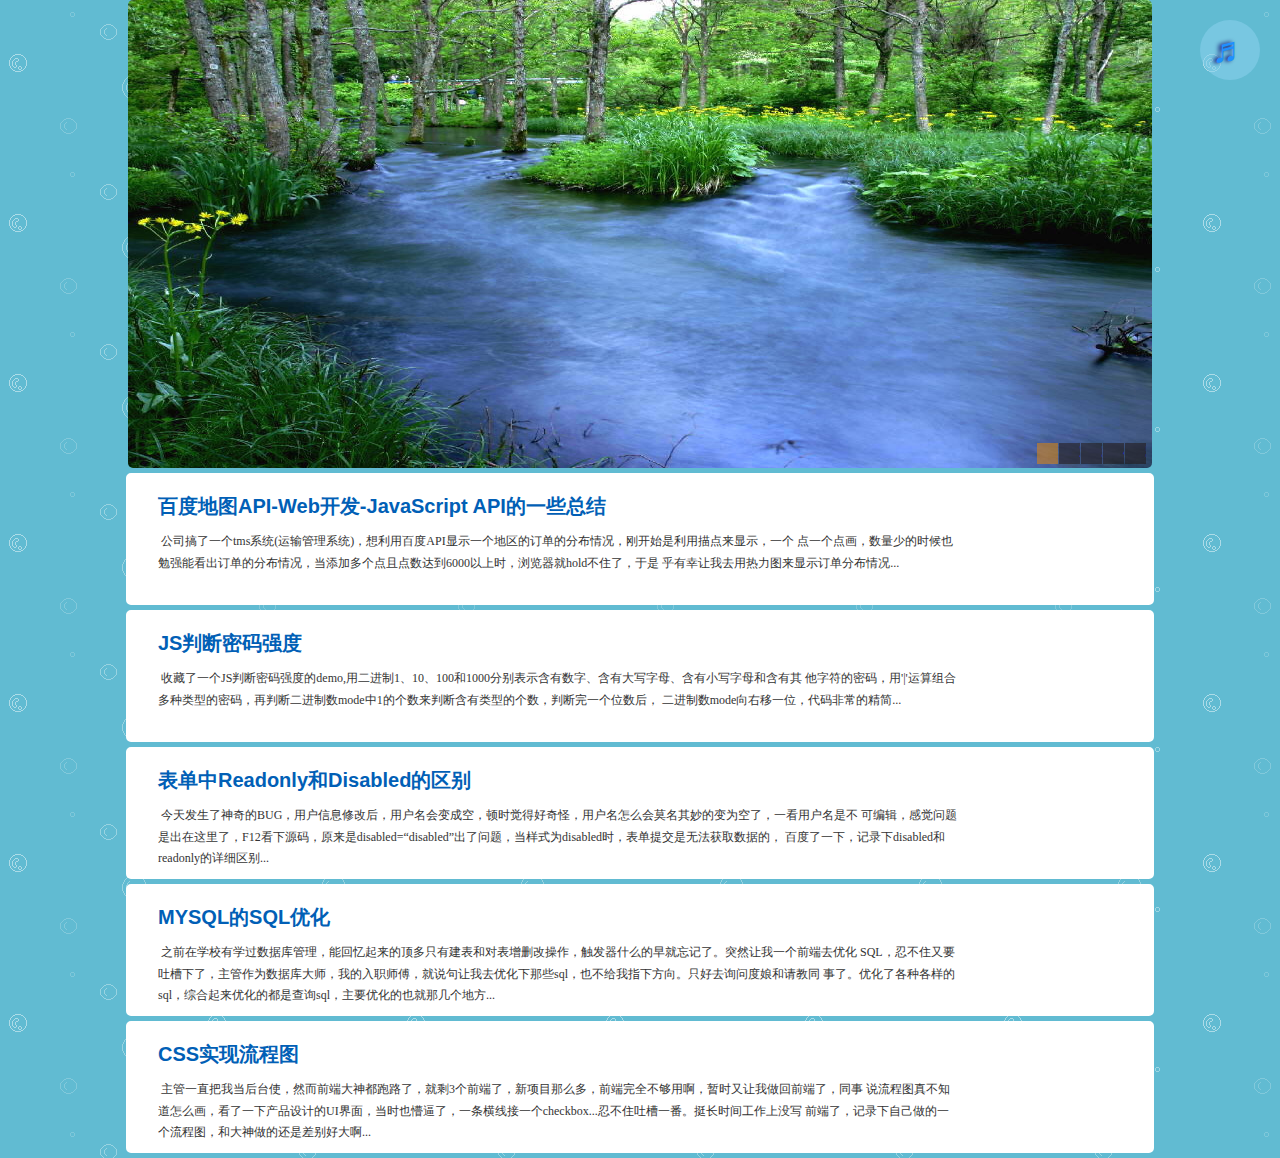
==== commit f21dbf29: "" ====
--- a/index.html
+++ b/index.html
@@ -1,37 +1,95 @@
-<!DOCTYPE html>
-<html lang="en-us">
-  <head>
-    <meta charset="UTF-8">
-    <title>Blog by xiebf</title>
-    <meta name="viewport" content="width=device-width, initial-scale=1">
-    <link rel="stylesheet" type="text/css" href="stylesheets/normalize.css" media="screen">
-    <link href='https://fonts.googleapis.com/css?family=Open+Sans:400,700' rel='stylesheet' type='text/css'>
-    <link rel="stylesheet" type="text/css" href="stylesheets/stylesheet.css" media="screen">
-    <link rel="stylesheet" type="text/css" href="stylesheets/github-light.css" media="screen">
-  </head>
-  <body>
-    <section class="page-header">
-      <h1 class="project-name">Blog</h1>
-      <h2 class="project-tagline">a test page</h2>
-      <a href="https://github.com/xiebf/Blog" class="btn">View on GitHub</a>
-      <a href="https://github.com/xiebf/Blog/zipball/master" class="btn">Download .zip</a>
-      <a href="https://github.com/xiebf/Blog/tarball/master" class="btn">Download .tar.gz</a>
-    </section>
-
-    <section class="main-content">
-      <h1>
-<a id="blog" class="anchor" href="#blog" aria-hidden="true"><span aria-hidden="true" class="octicon octicon-link"></span></a>Blog</h1>
-
-<p>a test page</p>
-
-      <footer class="site-footer">
-        <span class="site-footer-owner"><a href="https://github.com/xiebf/Blog">Blog</a> is maintained by <a href="https://github.com/xiebf">xiebf</a>.</span>
-
-        <span class="site-footer-credits">This page was generated by <a href="https://pages.github.com">GitHub Pages</a> using the <a href="https://github.com/jasonlong/cayman-theme">Cayman theme</a> by <a href="https://twitter.com/jasonlong">Jason Long</a>.</span>
-      </footer>
-
-    </section>
-
-  
-  </body>
-</html>
+<!DOCTYPE html>
+<head>
+    <meta http-equiv="Content-Type" content="text/html; charset=utf-8">
+    <title>前端学习分享</title>
+    <link rel="stylesheet" type="text/css" href="css/stylesheet_tm.css">
+    <link rel="stylesheet" type="text/css" href="css/mainstyle.css">
+    <script src="js/jscript_jquery-1.4.2.min.js" type="text/javascript"></script>
+    <script src="js/jscript_jquery.faded.js" type="text/javascript"></script>
+    <script type="text/javascript">
+        $(function () {
+            $("#faded").faded();
+            var music = document.getElementById("bgMusic");
+            $("#audioBtn").click(function(){
+                if(music.paused){
+                    music.play();
+                    $(this).addClass('start');
+                }else{
+                    music.pause();
+                    $(this).removeClass('start');
+                }
+            });
+        });
+
+    </script>
+</head>
+<body>
+    <div id="faded">
+        <ul>
+            <li><img height='468px' alt="" src="images/pic2.jpg" width='1024px'></li>
+            <li><img height='468px' alt="" src="images/pic3.jpg" width='1024px'></li>
+            <li><img height='468px' alt="" src="images/pic4.jpg" width='1024px'></li>
+            <li><img height='468px' alt="" src="images/pic5.jpg" width='1024px'></li>
+            <li><img height='468px' alt="" src="images/pic6.jpg" width='1024px'></li>
+        </ul>
+    </div>
+    <a class="mscBtn start" id="audioBtn" style="cursor:pointer;">♬</a>
+    <audio id="bgMusic" src="music/Westlife - Seasons In The Sun.mp3" autoplay="autoplay" loop="loop"></audio>
+    <div class='title_item'>
+        <b>
+            <a class="title" href="content/baidu_heat_map.html" target="_blank">百度地图API-Web开发-JavaScript API的一些总结</a> 
+        </b>
+        <br />
+        <p class="title_content">
+            &nbsp;公司搞了一个tms系统(运输管理系统)，想利用百度API显示一个地区的订单的分布情况，刚开始是利用描点来显示，一个
+        点一个点画，数量少的时候也勉强能看出订单的分布情况，当添加多个点且点数达到6000以上时，浏览器就hold不住了，于是
+        乎有幸让我去用热力图来显示订单分布情况...
+
+        </p>
+    </div>
+    <div class='title_item'>
+        <b>
+            <a class="title" href="content/password_level.html" target="_blank">JS判断密码强度</a> 
+        </b>
+        <br />
+        <p class="title_content">
+            &nbsp;收藏了一个JS判断密码强度的demo,用二进制1、10、100和1000分别表示含有数字、含有大写字母、含有小写字母和含有其
+        他字符的密码，用'|'运算组合多种类型的密码，再判断二进制数mode中1的个数来判断含有类型的个数，判断完一个位数后，
+        二进制数mode向右移一位，代码非常的精简...
+        </p>
+    </div>
+    <div class='title_item'>
+        <b>
+            <a class="title" href="content/disabled_readonly.html" target="_blank">表单中Readonly和Disabled的区别</a> 
+        </b>
+        <br />
+        <p class="title_content">
+            &nbsp;今天发生了神奇的BUG，用户信息修改后，用户名会变成空，顿时觉得好奇怪，用户名怎么会莫名其妙的变为空了，一看用户名是不
+        可编辑，感觉问题是出在这里了，F12看下源码，原来是disabled=“disabled”出了问题，当样式为disabled时，表单提交是无法获取数据的，
+        百度了一下，记录下disabled和readonly的详细区别...
+        </p>
+    </div>
+    <div class='title_item'>
+        <b>
+            <a class="title" href="content/optimization_of_sql.html" target="_blank">MYSQL的SQL优化</a> 
+        </b>
+        <br />
+        <p class="title_content">
+            &nbsp;之前在学校有学过数据库管理，能回忆起来的顶多只有建表和对表增删改操作，触发器什么的早就忘记了。突然让我一个前端去优化
+        SQL，忍不住又要吐槽下了，主管作为数据库大师，我的入职师傅，就说句让我去优化下那些sql，也不给我指下方向。只好去询问度娘和请教同
+        事了。优化了各种各样的sql，综合起来优化的都是查询sql，主要优化的也就那几个地方...
+        </p>
+    </div>
+    <div class='title_item'>
+        <b>
+            <a class="title" href="content/progress.html" target="_blank">CSS实现流程图</a> 
+        </b>
+        <br />
+        <p class="title_content">
+            &nbsp;主管一直把我当后台使，然而前端大神都跑路了，就剩3个前端了，新项目那么多，前端完全不够用啊，暂时又让我做回前端了，同事
+            说流程图真不知道怎么画，看了一下产品设计的UI界面，当时也懵逼了，一条横线接一个checkbox...忍不住吐槽一番。挺长时间工作上没写
+            前端了，记录下自己做的一个流程图，和大神做的还是差别好大啊...
+        </p>
+    </div>
+</body>
+</html>--- a/css/stylesheet_tm.css
+++ b/css/stylesheet_tm.css
@@ -0,0 +1,28 @@
+﻿* {
+	padding-right: 0px; padding-left: 0px; padding-bottom: 0px; margin: 0px; padding-top: 0px
+}
+li{list-style:none}
+#faded {
+	margin: 0 auto; overflow: hidden; height: 468px; width: 1024px;border:0 solid #fff;border-radius: 5px;
+}
+#faded ul {
+	padding-right: 0px; padding-left: 0px; padding-bottom: 0px; margin: 0px; padding-top: 0px
+}
+#faded ul.pagination {
+	padding-right: 5px; padding-left: 5px; z-index: 10; float: right; padding-bottom: 5px; margin: 438px 0px 0px 0px; padding-top: 5px; list-style-type: none; position: relative
+}
+#faded ul.pagination li {
+	padding-right: 1px; float: left
+}
+#faded ul.pagination li a {
+	padding-right: 0px; display: block; padding-left: 0px; background: #20130c; opacity: 0.5; padding-bottom: 0px; overflow: hidden; width: 21px; text-indent: 20px; padding-top: 0px; height: 21px; text-decoration: none
+}
+#faded ul.pagination li.current a {
+	background: #ee8a00
+}
+#faded ul.pagination li a:hover {
+	background: #ee8a00
+}
+a {
+	border-top-width: 0px; border-left-width: 0px; border-bottom-width: 0px; border-right-width: 0px; outline: 0
+}
--- a/css/mainstyle.css
+++ b/css/mainstyle.css
@@ -0,0 +1,86 @@
+body {
+	background: url(../images/bg.gif) repeat;
+	text-align: center;
+	margin:0;
+	padding:0;
+}
+
+@-webkit-keyframes music
+{
+    0% { box-shadow: 0px 0px 0px 0px rgba(0,0,0,0),0px 0px 0px 1px rgba(135,206,235,0); }
+    10%{ box-shadow: 0px 0px 0px 1px rgba(0,0,0,0), 0px 0px 0px 2px rgba(135,206,235,0.1);}
+    20%{ box-shadow: 0px 0px 0px 2px rgba(0,0,0,0), 0px 0px 0px 4px rgba(135,206,235,0.2);}
+    40%{ box-shadow: 0px 0px 0px 0px rgba(0,0,0,0), 0px 0px 0px 1px rgba(135,206,235,0.1),0px 0px 0px 4px rgba(0,0,0,0), 0px 0px 0px 6px rgba(135,206,235,0.3);}
+    50%{ box-shadow: 0px 0px 0px 1px rgba(0,0,0,0), 0px 0px 0px 3px rgba(135,206,235,0.2),0px 0px 0px 5px rgba(0,0,0,0), 0px 0px 0px 8px rgba(135,206,235,0.4);}
+    60%{ box-shadow: 0px 0px 0px 2px rgba(0,0,0,0), 0px 0px 0px 5px rgba(135,206,235,0.3),0px 0px 0px 6px rgba(0,0,0,0), 0px 0px 0px 10px rgba(135,206,235,0.5);}
+    70%{ box-shadow: 0px 0px 0px 3px rgba(0,0,0,0), 0px 0px 0px 6px rgba(135,206,235,0.4),0px 0px 0px 7px rgba(0,0,0,0), 0px 0px 0px 11px rgba(135,206,235,0.4);}
+    80%{ box-shadow: 0px 0px 0px 4px rgba(0,0,0,0), 0px 0px 0px 7px rgba(135,206,235,0.3),0px 0px 0px 8px rgba(0,0,0,0), 0px 0px 0px 12px rgba(135,206,235,0.3);}
+    90%{ box-shadow: 0px 0px 0px 5px rgba(0,0,0,0), 0px 0px 0px 6px rgba(135,206,235,0.2),0px 0px 0px 9px rgba(0,0,0,0), 0px 0px 0px 13px rgba(135,206,235,0.2);}
+    100%{ box-shadow: 0px 0px 0px 7px rgba(0,0,0,0), 0px 0px 0px 7px rgba(135,206,235,0.1),0px 0px 0px 10px rgba(0,0,0,0), 0px 0px 0px 14px rgba(135,206,235,0);}
+}
+
+@-webkit-keyframes change
+{
+　　from{-webkit-transform:rotate(0deg)}
+	to{-webkit-transform:rotate(360deg)}
+}
+
+.title_item{
+	width:1024px;
+	height:128px;
+	background-color: #fff;
+	margin:0 auto;
+	margin-top: 5px;
+	margin-bottom: 5px;
+	border:2px solid #fff;
+	border-radius: 5px;
+}
+
+.title{
+	float:left;
+	width: 800px;
+	font-family: "微软雅黑","宋体",Arial;
+	font-size: 20px;
+	text-align: left;
+	color:#015fb6;
+	margin-left: 30px;
+	margin-top:16px;
+	text-decoration:none;
+	line-height: 150%;
+}
+
+.title_content{
+	float:left;
+	display:block;
+	width:800px;
+	line-height: 1.8em;
+	margin-left:30px;
+	margin-top:10px;
+	margin-bottom: 5px;
+	text-align: left;
+	color: #333;
+  	overflow: hidden;
+  	padding-right: 5px;
+  	font-size: 12px;
+}
+
+.mscBtn {
+	position: absolute;
+	width:60px;
+	height:60px;
+	top: 20px;
+    right: 20px;
+	float:right;
+	color:dodgerblue;
+	text-shadow: -3px 0 4px #006;
+	font-size:36px;
+	text-align: center;
+	line-height: 60px;
+	background-color: rgba(135,206,235,0.6);
+	border-radius: 30px;
+}
+
+.start{
+	-webkit-animation: music 2s alternate infinite,change 5s linear infinite;
+	/*-webkit-animation:change 2s linear infinite;*/
+}